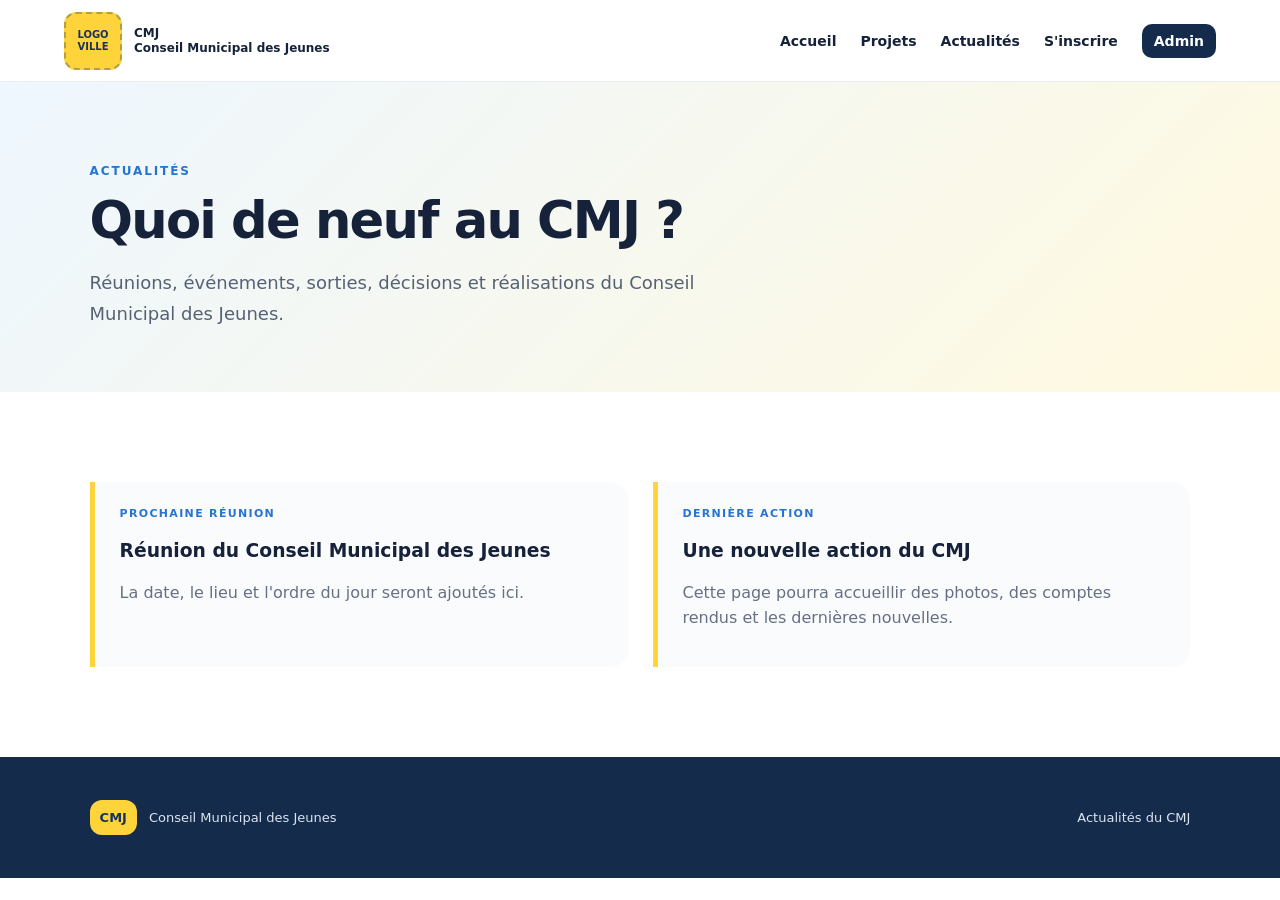
==== actualites.html @ 7f0fcc67 "Ajoute la page Actualités" ====
<!doctype html><html lang="fr"><head><meta charset="utf-8"><meta name="viewport" content="width=device-width,initial-scale=1"><title>Actualités | CMJ</title><link rel="stylesheet" href="style.css"></head><body><header class="header"><a class="brand" href="index.html"><span class="city-logo-placeholder">LOGO<br>VILLE</span><span><b>CMJ</b><br>Conseil Municipal des Jeunes</span></a><button class="menu">☰</button><nav><a href="index.html">Accueil</a><a href="projets.html">Projets</a><a href="actualites.html">Actualités</a><a href="inscription.html">S'inscrire</a><a class="admin-link" href="admin.html">Admin</a></nav></header><main><section class="page-hero"><p class="kicker">ACTUALITÉS</p><h1>Quoi de neuf au CMJ ?</h1><p class="intro">Réunions, événements, sorties, décisions et réalisations du Conseil Municipal des Jeunes.</p></section><section class="page-wrap"><div class="news"><article><time>PROCHAINE RÉUNION</time><h3>Réunion du Conseil Municipal des Jeunes</h3><p>La date, le lieu et l'ordre du jour seront ajoutés ici.</p></article><article><time>DERNIÈRE ACTION</time><h3>Une nouvelle action du CMJ</h3><p>Cette page pourra accueillir des photos, des comptes rendus et les dernières nouvelles.</p></article></div></section></main><footer><div><span class="logo">CMJ</span><p>Conseil Municipal des Jeunes</p></div><p>Actualités du CMJ</p></footer><script src="script.js"></script></body></html>
---- style.css ----
*{box-sizing:border-box}html{scroll-behavior:smooth}body{margin:0;font-family:Inter,system-ui,-apple-system,Segoe UI,sans-serif;color:#16213a;background:#fff}a{text-decoration:none;color:inherit}.header{height:82px;padding:0 max(5vw,24px);display:flex;align-items:center;justify-content:space-between;border-bottom:1px solid #e9edf3;position:sticky;top:0;background:#ffffffee;backdrop-filter:blur(12px);z-index:10}.brand{display:flex;align-items:center;gap:12px;font-size:12px;font-weight:700;line-height:1.2}.logo,.city-logo-placeholder{display:inline-grid;place-items:center;background:#ffd43b;color:#17345c;font-weight:900;border-radius:12px;padding:10px}.city-logo-placeholder{width:58px;height:58px;font-size:10px;text-align:center;border:2px dashed #17345c55}.header nav{display:flex;gap:24px;font-weight:700;font-size:14px;align-items:center}.header nav a:hover{color:#2874d0}.admin-link{padding:9px 12px;border-radius:10px;background:#142b4c;color:white}.menu{display:none;border:0;background:none;font-size:26px}.hero{min-height:650px;padding:90px max(7vw,30px);display:grid;grid-template-columns:1.2fr .8fr;gap:70px;align-items:center;background:linear-gradient(135deg,#eef7ff,#fff9df)}.kicker{font-size:12px;font-weight:900;letter-spacing:.16em;color:#2474d2}.hero h1{font-size:clamp(48px,6vw,82px);line-height:.95;margin:15px 0 25px;letter-spacing:-.05em}.hero h1 span{color:#2878d4}.intro,.section-intro{font-size:18px;line-height:1.7;color:#566174;max-width:690px}.buttons{display:flex;gap:14px;margin-top:32px}.btn{display:inline-block;padding:15px 23px;border-radius:12px;font-weight:800}.primary{background:#2474d2;color:white}.outline{border:2px solid #2474d2;color:#2474d2}.hero-card{background:#183a69;color:white;padding:38px;border-radius:30px;box-shadow:0 25px 60px #183a6930;transform:rotate(1deg)}.hero-card h2{font-size:32px;margin:18px 0 10px}.hero-card p{line-height:1.6;color:#dce9fb}.bubble{width:70px;height:70px;display:grid;place-items:center;background:#ffd43b;border-radius:22px;font-size:34px}.mini{margin-top:28px;background:#ffffff14;padding:18px;border-radius:15px;display:flex;flex-direction:column;gap:4px}.mini span{font-size:13px;color:#dce9fb}.section{padding:95px max(7vw,30px)}.section>h2,.page-hero h1{font-size:clamp(36px,4vw,56px);margin:10px 0 18px;letter-spacing:-.035em}.grid3,.project-grid{display:grid;grid-template-columns:repeat(3,1fr);gap:22px;margin-top:45px}.grid3 article,.panel{padding:32px;border:1px solid #e7ebf0;border-radius:22px;background:white}.grid3 span{font-size:38px}.grid3 h3,.project-grid h3{font-size:22px;margin-bottom:8px}.grid3 p,.project-grid p,.news p,.panel p{color:#667085;line-height:1.6}.projects{background:#f5f8fc}.project-grid article{background:white;border-radius:22px;padding:20px;box-shadow:0 10px 35px #1e3a5f10}.pic{height:150px;border-radius:16px;background:#e9f4ff;display:grid;place-items:center;font-size:58px;margin-bottom:20px}.project-grid small,.news time{font-weight:900;font-size:11px;letter-spacing:.12em;color:#2874d0}.project-grid b{font-size:12px;color:#3b8d63}.news{display:grid;grid-template-columns:1fr 1fr;gap:25px;margin-top:40px}.news article{border-left:5px solid #ffd43b;padding:20px 25px;background:#fafbfc;border-radius:0 18px 18px 0}.idea{margin:30px max(5vw,20px) 80px;background:#2474d2;color:white;border-radius:30px;padding:60px;display:flex;align-items:center;justify-content:space-between;gap:30px}.idea .kicker{color:#ffdf63}.idea h2{font-size:42px;margin:8px 0}.idea p:last-child{color:#dcecff}.white{background:white;color:#2474d2;white-space:nowrap}.page-hero{padding:70px max(7vw,30px) 45px;background:linear-gradient(135deg,#eef7ff,#fff9df)}.page-wrap{padding:50px max(7vw,30px) 90px}.two-col{display:grid;grid-template-columns:1fr 1fr;gap:24px}.info-card{padding:28px;border-radius:20px;background:#f5f8fc}.info-card strong{display:block;margin-bottom:8px}.form-grid{display:grid;gap:15px}.form-grid input,.form-grid textarea,.form-grid select{width:100%;padding:14px 15px;border:1px solid #ccd5e2;border-radius:12px;font:inherit}.form-grid textarea{min-height:140px}.notice{padding:18px;border-radius:14px;background:#fff7d6;border:1px solid #f5df84;color:#5f5220}.admin-box{max-width:520px;margin:0 auto;padding:34px;border-radius:22px;background:#142b4c;color:white}.admin-box p{color:#d5e0ef}.admin-box input{width:100%;padding:14px;border-radius:10px;border:0;margin:8px 0 14px}footer{padding:40px max(7vw,30px);background:#142b4c;color:#dce5f1;display:flex;justify-content:space-between;align-items:center;font-size:13px}footer>div{display:flex;align-items:center;gap:12px}@media(max-width:800px){.header nav{display:none;position:absolute;top:82px;left:0;right:0;background:white;padding:25px;flex-direction:column;box-shadow:0 10px 20px #0001}.header.open nav{display:flex}.menu{display:block}.hero{grid-template-columns:1fr;padding-top:55px}.hero-card{transform:none}.grid3,.project-grid,.news,.two-col{grid-template-columns:1fr}.idea{padding:38px 28px;flex-direction:column;align-items:flex-start}.idea h2{font-size:34px}footer{flex-direction:column;align-items:flex-start;gap:20px}.buttons{flex-direction:column;align-items:flex-start}}
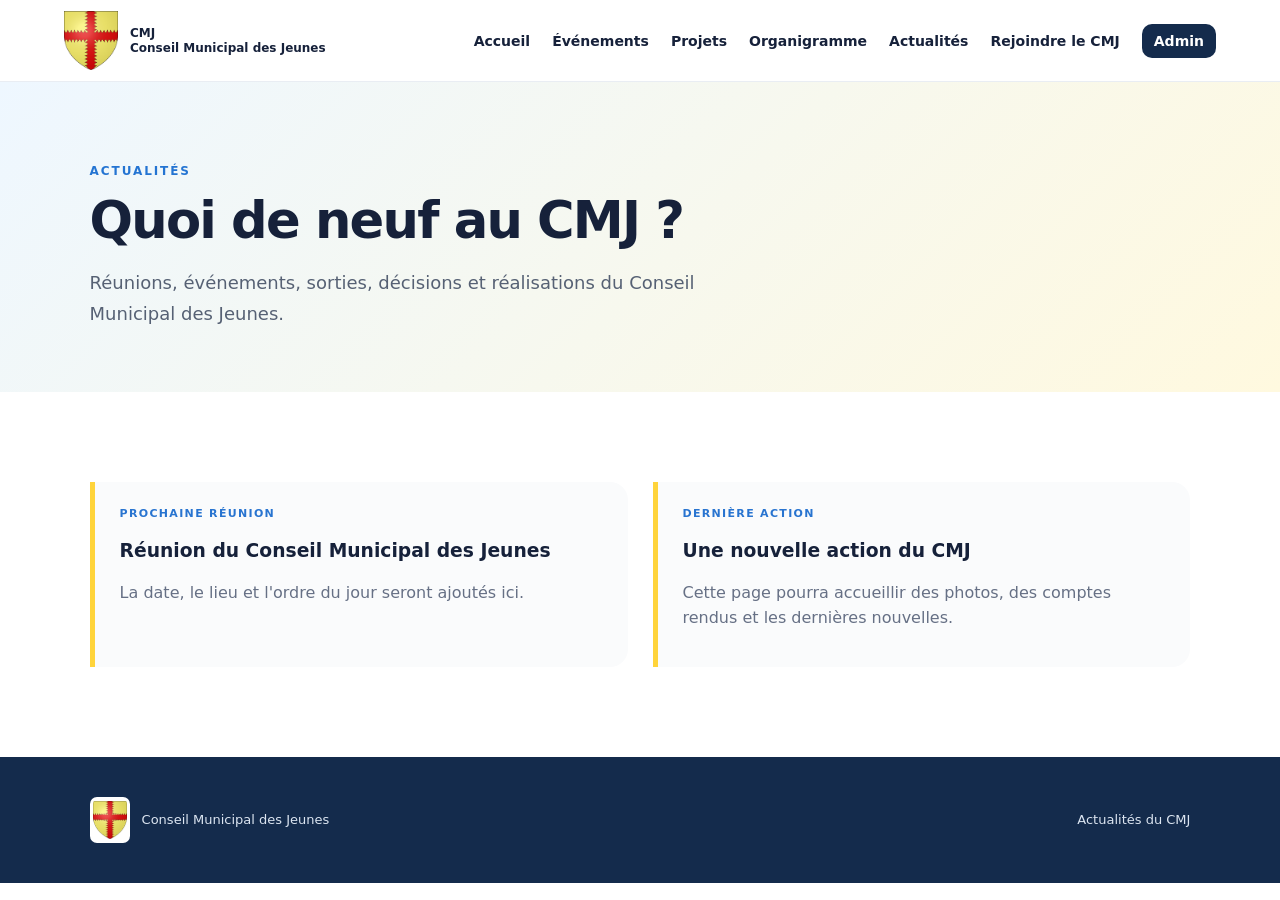
==== commit e02335d3: "Ajoute Organigramme au menu actualités" ====
--- a/actualites.html
+++ b/actualites.html
@@ -1 +1 @@
-<!doctype html><html lang="fr"><head><meta charset="utf-8"><meta name="viewport" content="width=device-width,initial-scale=1"><title>Actualités | CMJ</title><link rel="stylesheet" href="style.css"></head><body><header class="header"><a class="brand" href="index.html"><span class="city-logo-placeholder">LOGO<br>VILLE</span><span><b>CMJ</b><br>Conseil Municipal des Jeunes</span></a><button class="menu">☰</button><nav><a href="index.html">Accueil</a><a href="projets.html">Projets</a><a href="actualites.html">Actualités</a><a href="inscription.html">S'inscrire</a><a class="admin-link" href="admin.html">Admin</a></nav></header><main><section class="page-hero"><p class="kicker">ACTUALITÉS</p><h1>Quoi de neuf au CMJ ?</h1><p class="intro">Réunions, événements, sorties, décisions et réalisations du Conseil Municipal des Jeunes.</p></section><section class="page-wrap"><div class="news"><article><time>PROCHAINE RÉUNION</time><h3>Réunion du Conseil Municipal des Jeunes</h3><p>La date, le lieu et l'ordre du jour seront ajoutés ici.</p></article><article><time>DERNIÈRE ACTION</time><h3>Une nouvelle action du CMJ</h3><p>Cette page pourra accueillir des photos, des comptes rendus et les dernières nouvelles.</p></article></div></section></main><footer><div><span class="logo">CMJ</span><p>Conseil Municipal des Jeunes</p></div><p>Actualités du CMJ</p></footer><script src="script.js"></script></body></html>+<!doctype html><html lang="fr"><head><meta charset="utf-8"><meta name="viewport" content="width=device-width,initial-scale=1"><title>Actualités | CMJ</title><link rel="stylesheet" href="style.css"></head><body><header class="header"><a class="brand" href="index.html"><img class="city-logo" src="logo-ville.png" alt="Blason de la ville"><span><b>CMJ</b><br>Conseil Municipal des Jeunes</span></a><button class="menu">☰</button><nav><a href="index.html">Accueil</a><a href="evenements.html">Événements</a><a href="projets.html">Projets</a><a href="organigramme.html">Organigramme</a><a href="actualites.html">Actualités</a><a href="inscription.html">Rejoindre le CMJ</a><a class="admin-link" href="admin.html">Admin</a></nav></header><main><section class="page-hero"><p class="kicker">ACTUALITÉS</p><h1>Quoi de neuf au CMJ ?</h1><p class="intro">Réunions, événements, sorties, décisions et réalisations du Conseil Municipal des Jeunes.</p></section><section class="page-wrap"><div class="news"><article><time>PROCHAINE RÉUNION</time><h3>Réunion du Conseil Municipal des Jeunes</h3><p>La date, le lieu et l'ordre du jour seront ajoutés ici.</p></article><article><time>DERNIÈRE ACTION</time><h3>Une nouvelle action du CMJ</h3><p>Cette page pourra accueillir des photos, des comptes rendus et les dernières nouvelles.</p></article></div></section></main><footer><div><img class="footer-crest" src="logo-ville.png" alt="Blason de la ville"><p>Conseil Municipal des Jeunes</p></div><p>Actualités du CMJ</p></footer><script src="script.js"></script></body></html>
--- a/style.css
+++ b/style.css
@@ -1 +1 @@
-*{box-sizing:border-box}html{scroll-behavior:smooth}body{margin:0;font-family:Inter,system-ui,-apple-system,Segoe UI,sans-serif;color:#16213a;background:#fff}a{text-decoration:none;color:inherit}.header{height:82px;padding:0 max(5vw,24px);display:flex;align-items:center;justify-content:space-between;border-bottom:1px solid #e9edf3;position:sticky;top:0;background:#ffffffee;backdrop-filter:blur(12px);z-index:10}.brand{display:flex;align-items:center;gap:12px;font-size:12px;font-weight:700;line-height:1.2}.logo,.city-logo-placeholder{display:inline-grid;place-items:center;background:#ffd43b;color:#17345c;font-weight:900;border-radius:12px;padding:10px}.city-logo-placeholder{width:58px;height:58px;font-size:10px;text-align:center;border:2px dashed #17345c55}.header nav{display:flex;gap:24px;font-weight:700;font-size:14px;align-items:center}.header nav a:hover{color:#2874d0}.admin-link{padding:9px 12px;border-radius:10px;background:#142b4c;color:white}.menu{display:none;border:0;background:none;font-size:26px}.hero{min-height:650px;padding:90px max(7vw,30px);display:grid;grid-template-columns:1.2fr .8fr;gap:70px;align-items:center;background:linear-gradient(135deg,#eef7ff,#fff9df)}.kicker{font-size:12px;font-weight:900;letter-spacing:.16em;color:#2474d2}.hero h1{font-size:clamp(48px,6vw,82px);line-height:.95;margin:15px 0 25px;letter-spacing:-.05em}.hero h1 span{color:#2878d4}.intro,.section-intro{font-size:18px;line-height:1.7;color:#566174;max-width:690px}.buttons{display:flex;gap:14px;margin-top:32px}.btn{display:inline-block;padding:15px 23px;border-radius:12px;font-weight:800}.primary{background:#2474d2;color:white}.outline{border:2px solid #2474d2;color:#2474d2}.hero-card{background:#183a69;color:white;padding:38px;border-radius:30px;box-shadow:0 25px 60px #183a6930;transform:rotate(1deg)}.hero-card h2{font-size:32px;margin:18px 0 10px}.hero-card p{line-height:1.6;color:#dce9fb}.bubble{width:70px;height:70px;display:grid;place-items:center;background:#ffd43b;border-radius:22px;font-size:34px}.mini{margin-top:28px;background:#ffffff14;padding:18px;border-radius:15px;display:flex;flex-direction:column;gap:4px}.mini span{font-size:13px;color:#dce9fb}.section{padding:95px max(7vw,30px)}.section>h2,.page-hero h1{font-size:clamp(36px,4vw,56px);margin:10px 0 18px;letter-spacing:-.035em}.grid3,.project-grid{display:grid;grid-template-columns:repeat(3,1fr);gap:22px;margin-top:45px}.grid3 article,.panel{padding:32px;border:1px solid #e7ebf0;border-radius:22px;background:white}.grid3 span{font-size:38px}.grid3 h3,.project-grid h3{font-size:22px;margin-bottom:8px}.grid3 p,.project-grid p,.news p,.panel p{color:#667085;line-height:1.6}.projects{background:#f5f8fc}.project-grid article{background:white;border-radius:22px;padding:20px;box-shadow:0 10px 35px #1e3a5f10}.pic{height:150px;border-radius:16px;background:#e9f4ff;display:grid;place-items:center;font-size:58px;margin-bottom:20px}.project-grid small,.news time{font-weight:900;font-size:11px;letter-spacing:.12em;color:#2874d0}.project-grid b{font-size:12px;color:#3b8d63}.news{display:grid;grid-template-columns:1fr 1fr;gap:25px;margin-top:40px}.news article{border-left:5px solid #ffd43b;padding:20px 25px;background:#fafbfc;border-radius:0 18px 18px 0}.idea{margin:30px max(5vw,20px) 80px;background:#2474d2;color:white;border-radius:30px;padding:60px;display:flex;align-items:center;justify-content:space-between;gap:30px}.idea .kicker{color:#ffdf63}.idea h2{font-size:42px;margin:8px 0}.idea p:last-child{color:#dcecff}.white{background:white;color:#2474d2;white-space:nowrap}.page-hero{padding:70px max(7vw,30px) 45px;background:linear-gradient(135deg,#eef7ff,#fff9df)}.page-wrap{padding:50px max(7vw,30px) 90px}.two-col{display:grid;grid-template-columns:1fr 1fr;gap:24px}.info-card{padding:28px;border-radius:20px;background:#f5f8fc}.info-card strong{display:block;margin-bottom:8px}.form-grid{display:grid;gap:15px}.form-grid input,.form-grid textarea,.form-grid select{width:100%;padding:14px 15px;border:1px solid #ccd5e2;border-radius:12px;font:inherit}.form-grid textarea{min-height:140px}.notice{padding:18px;border-radius:14px;background:#fff7d6;border:1px solid #f5df84;color:#5f5220}.admin-box{max-width:520px;margin:0 auto;padding:34px;border-radius:22px;background:#142b4c;color:white}.admin-box p{color:#d5e0ef}.admin-box input{width:100%;padding:14px;border-radius:10px;border:0;margin:8px 0 14px}footer{padding:40px max(7vw,30px);background:#142b4c;color:#dce5f1;display:flex;justify-content:space-between;align-items:center;font-size:13px}footer>div{display:flex;align-items:center;gap:12px}@media(max-width:800px){.header nav{display:none;position:absolute;top:82px;left:0;right:0;background:white;padding:25px;flex-direction:column;box-shadow:0 10px 20px #0001}.header.open nav{display:flex}.menu{display:block}.hero{grid-template-columns:1fr;padding-top:55px}.hero-card{transform:none}.grid3,.project-grid,.news,.two-col{grid-template-columns:1fr}.idea{padding:38px 28px;flex-direction:column;align-items:flex-start}.idea h2{font-size:34px}footer{flex-direction:column;align-items:flex-start;gap:20px}.buttons{flex-direction:column;align-items:flex-start}}+*{box-sizing:border-box}html{scroll-behavior:smooth}body{margin:0;font-family:Inter,system-ui,-apple-system,Segoe UI,sans-serif;color:#16213a;background:#fff}a{text-decoration:none;color:inherit}.header{height:82px;padding:0 max(5vw,24px);display:flex;align-items:center;justify-content:space-between;border-bottom:1px solid #e9edf3;position:sticky;top:0;background:#ffffffee;backdrop-filter:blur(12px);z-index:10}.brand{display:flex;align-items:center;gap:12px;font-size:12px;font-weight:700;line-height:1.2}.city-logo{width:54px;height:60px;object-fit:contain}.logo{display:inline-grid;place-items:center;background:#ffd43b;color:#17345c;font-weight:900;border-radius:12px;padding:10px}.header nav{display:flex;gap:22px;font-weight:700;font-size:14px;align-items:center}.header nav a:hover{color:#2874d0}.admin-link{padding:9px 12px;border-radius:10px;background:#142b4c;color:white}.menu{display:none;border:0;background:none;font-size:26px}.hero{min-height:650px;padding:90px max(7vw,30px);display:grid;grid-template-columns:1.2fr .8fr;gap:70px;align-items:center;background:linear-gradient(135deg,#eef7ff,#fff9df)}.kicker{font-size:12px;font-weight:900;letter-spacing:.16em;color:#2474d2}.hero h1{font-size:clamp(48px,6vw,82px);line-height:.95;margin:15px 0 25px;letter-spacing:-.05em}.hero h1 span{color:#2878d4}.intro,.section-intro{font-size:18px;line-height:1.7;color:#566174;max-width:690px}.buttons{display:flex;gap:14px;margin-top:32px}.btn{display:inline-block;padding:15px 23px;border-radius:12px;font-weight:800;border:0;cursor:pointer;font:inherit}.btn[disabled]{opacity:.55;cursor:not-allowed}.primary{background:#2474d2;color:white}.outline{border:2px solid #2474d2;color:#2474d2;background:transparent}.outline-light{border:2px solid #ffffff66;color:white;background:transparent}.hero-card{background:#183a69;color:white;padding:38px;border-radius:30px;box-shadow:0 25px 60px #183a6930;transform:rotate(1deg)}.hero-card h2{font-size:32px;margin:18px 0 10px}.hero-card p{line-height:1.6;color:#dce9fb}.hero-crest{width:82px;height:90px;object-fit:contain;background:#fff;border-radius:18px;padding:6px}.mini{margin-top:28px;background:#ffffff14;padding:18px;border-radius:15px;display:flex;flex-direction:column;gap:4px}.mini span{font-size:13px;color:#dce9fb}.section{padding:95px max(7vw,30px)}.section>h2,.page-hero h1{font-size:clamp(36px,4vw,56px);margin:10px 0 18px;letter-spacing:-.035em}.grid3,.project-grid{display:grid;grid-template-columns:repeat(3,1fr);gap:22px;margin-top:45px}.grid3 article,.panel{padding:32px;border:1px solid #e7ebf0;border-radius:22px;background:white}.grid3 span{font-size:38px}.grid3 h3,.project-grid h3{font-size:22px;margin-bottom:8px}.grid3 p,.project-grid p,.news p,.panel p{color:#667085;line-height:1.6}.projects{background:#f5f8fc}.project-grid article{background:white;border-radius:22px;padding:20px;box-shadow:0 10px 35px #1e3a5f10}.pic{height:150px;border-radius:16px;background:#e9f4ff;display:grid;place-items:center;font-size:58px;margin-bottom:20px}.project-grid small,.news time{font-weight:900;font-size:11px;letter-spacing:.12em;color:#2874d0}.project-grid b{font-size:12px;color:#3b8d63}.news{display:grid;grid-template-columns:1fr 1fr;gap:25px;margin-top:40px}.news article{border-left:5px solid #ffd43b;padding:20px 25px;background:#fafbfc;border-radius:0 18px 18px 0}.idea{margin:30px max(5vw,20px) 80px;background:#2474d2;color:white;border-radius:30px;padding:60px;display:flex;align-items:center;justify-content:space-between;gap:30px}.idea .kicker{color:#ffdf63}.idea h2{font-size:42px;margin:8px 0}.idea p:last-child{color:#dcecff}.white{background:white;color:#2474d2;white-space:nowrap}.page-hero{padding:70px max(7vw,30px) 45px;background:linear-gradient(135deg,#eef7ff,#fff9df)}.page-wrap{padding:50px max(7vw,30px) 90px}.two-col{display:grid;grid-template-columns:1fr 1fr;gap:24px}.info-card{padding:28px;border-radius:20px;background:#f5f8fc}.info-card strong{display:block;margin-bottom:8px}.form-panel{margin-top:26px}.form-grid{display:grid;gap:16px}.form-grid label{display:grid;gap:7px;font-weight:750;color:#26364f}.form-grid input,.form-grid textarea,.form-grid select{width:100%;padding:14px 15px;border:1px solid #ccd5e2;border-radius:12px;font:inherit;background:white}.form-grid textarea{min-height:150px;resize:vertical}.consent{display:flex!important;grid-template-columns:auto 1fr!important;align-items:flex-start;gap:10px!important;font-weight:500!important;color:#667085!important}.consent input{width:auto;margin-top:4px}.form-message{margin:4px 0 0;font-size:14px;font-weight:700;color:#237347}.form-message.error{color:#b42318}.notice{padding:18px;border-radius:14px;background:#fff7d6;border:1px solid #f5df84;color:#5f5220}.admin-box{max-width:560px;margin:0 auto;padding:34px;border-radius:22px;background:#142b4c;color:white}.admin-box p{color:#d5e0ef}.admin-box label{display:grid;gap:5px;margin-bottom:12px;font-weight:700}.admin-box input{width:100%;padding:14px;border-radius:10px;border:0}.admin-actions{display:flex;gap:12px;flex-wrap:wrap;margin-top:12px}.admin-note{margin-top:20px;font-size:13px!important}.admin-top{display:flex;justify-content:space-between;align-items:center;gap:20px;margin-bottom:25px}.admin-top h2{font-size:36px;margin:5px 0}.admin-grid{display:grid;grid-template-columns:1fr 1fr;gap:24px}.admin-grid-lower{margin-top:24px}.admin-list{display:grid;gap:12px;max-height:580px;overflow:auto}.admin-row{border:1px solid #e5eaf0;border-radius:14px;padding:15px;display:flex;justify-content:space-between;align-items:flex-start;gap:15px}.admin-row strong{display:block}.admin-row small{display:block;color:#778399;margin-top:4px}.admin-row p{margin:8px 0 0!important;font-size:14px}.small-btn{border:0;border-radius:9px;padding:8px 11px;background:#142b4c;color:white;font-weight:700;cursor:pointer}.event-preview{margin-top:35px;padding:28px;border-radius:22px;background:white;display:flex;justify-content:space-between;align-items:center;gap:25px;box-shadow:0 10px 35px #1e3a5f10}.event-preview h3{font-size:26px;margin:8px 0}.event-preview p{color:#667085;max-width:700px}.event-date{display:inline-block;padding:7px 10px;border-radius:999px;background:#fff3b8;color:#705e00;font-size:12px;font-weight:900;text-transform:uppercase;letter-spacing:.08em}.event-card{display:grid;grid-template-columns:240px 1fr;border:1px solid #e4e9f0;border-radius:24px;overflow:hidden;background:#fff;box-shadow:0 10px 30px #17345c0d;margin-bottom:24px}.event-visual{display:grid;place-items:center;min-height:280px;background:linear-gradient(145deg,#ffef8a,#ffd43b);font-size:72px}.event-content{padding:34px}.event-content h2{font-size:30px;margin:12px 0}.event-content p{color:#667085;line-height:1.6}.event-meta{display:flex;gap:18px;flex-wrap:wrap;margin:20px 0;color:#516078;font-weight:700}.event-register-form{margin-top:24px;padding-top:24px;border-top:1px solid #e5eaf0}.footer-crest{width:40px;height:46px;object-fit:contain;background:white;border-radius:7px;padding:3px}footer{padding:40px max(7vw,30px);background:#142b4c;color:#dce5f1;display:flex;justify-content:space-between;align-items:center;font-size:13px}footer>div{display:flex;align-items:center;gap:12px}@media(max-width:980px){.header nav{gap:14px;font-size:13px}.admin-grid{grid-template-columns:1fr}}@media(max-width:800px){.header nav{display:none;position:absolute;top:82px;left:0;right:0;background:white;padding:25px;flex-direction:column;box-shadow:0 10px 20px #0001}.header.open nav{display:flex}.menu{display:block}.hero{grid-template-columns:1fr;padding-top:55px}.hero-card{transform:none}.grid3,.project-grid,.news,.two-col{grid-template-columns:1fr}.idea{padding:38px 28px;flex-direction:column;align-items:flex-start}.idea h2{font-size:34px}.event-preview{align-items:flex-start;flex-direction:column}.event-card{grid-template-columns:1fr}.event-visual{min-height:180px}.admin-top{align-items:flex-start;flex-direction:column}footer{flex-direction:column;align-items:flex-start;gap:20px}.buttons{flex-direction:column;align-items:flex-start}}
